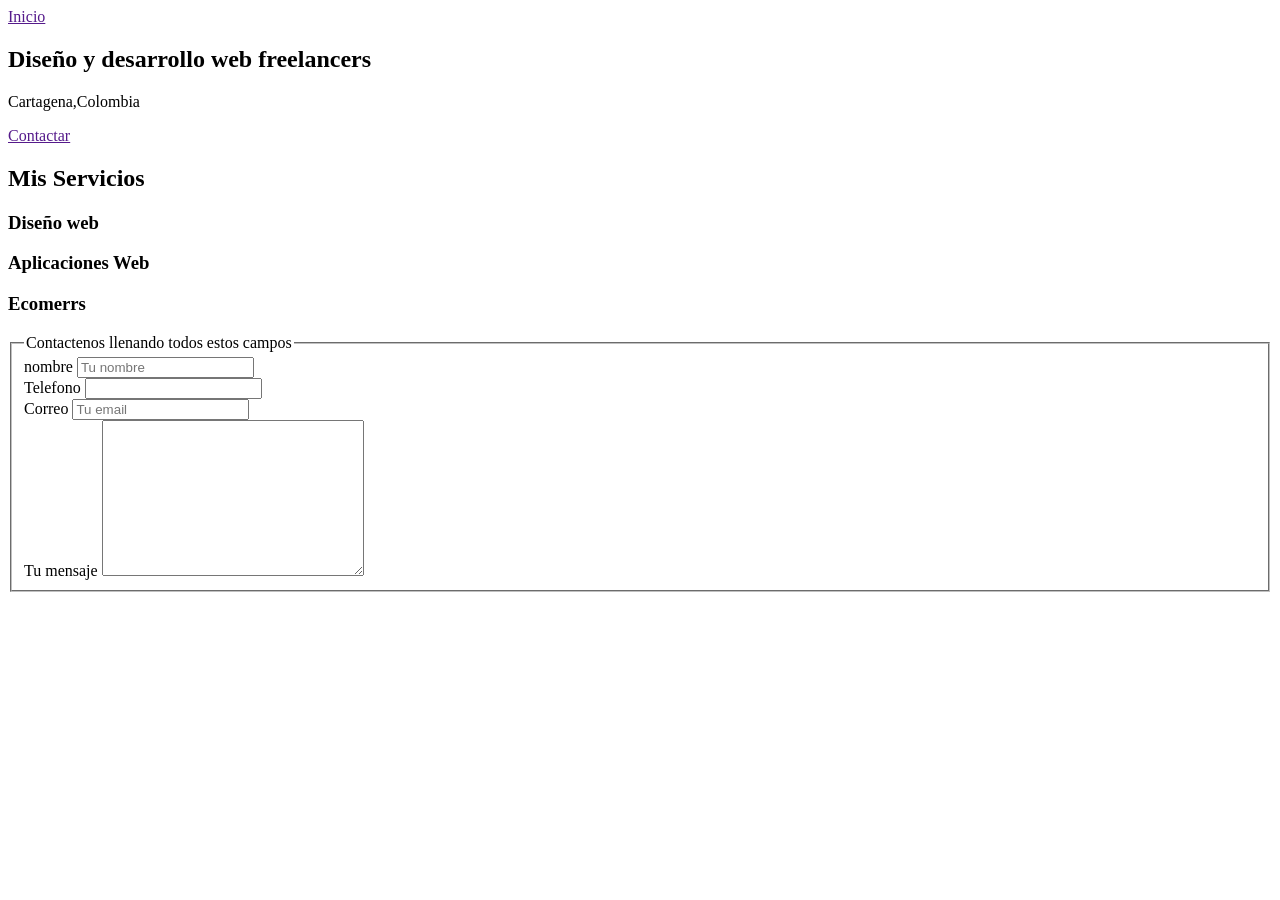
==== indexl.html @ a017d63b "Primer commit" ====
<!DOCTYPE html>
<html lang="en">
<head>
    <meta charset="UTF-8">
    <meta http-equiv="X-UA-Compatible" content="IE=edge">
    <meta name="viewport" content="width=device-width, initial-scale=1.0">
    <title>Document</title>
</head>
<body>
    <div class="nav-bg">
        <nav class="navegacion-principal contenedor">
            <a href="">Inicio</a>
            <a href=""></a>
            <a href=""></a>
            <a href=""></a>
        </nav>
    </div>
    
    <section class="hero">
        <div class="contenido-hero">
            <h2 class="titulo">Diseño y desarrollo web <span>freelancers</span></h2>
            <p>Cartagena,Colombia</p>
            <a href="">Contactar</a>
        </div>
    </section>
    <main>
        <h2>Mis Servicios</h2>
        <section>
            <h3>Diseño web</h3>
            
        </section>
        <section>
            <h3>Aplicaciones Web</h3>
        </section>
        <section>
            <h3>Ecomerrs</h3>
        </section>
    </main>
<footer>
    <section>
        <form action="">
            <fieldset>
                <legend>Contactenos llenando todos estos campos</legend>
                <div>
                    <label >nombre</label>
                    <input type="text" placeholder="Tu nombre">
                </div>
                <div>
                    <label >Telefono</label>
                    <input type="text">
                </div>
                <div>
                    <label >Correo</label>
                    <input type="email" placeholder="Tu email">
                </div>
                <div>
                    <label for=""> Tu mensaje</label>
                    <textarea name="" id="" cols="30" rows="10"></textarea>
                </div>
            </fieldset>
        </form>
    </section>
</footer>
</body>
</html>
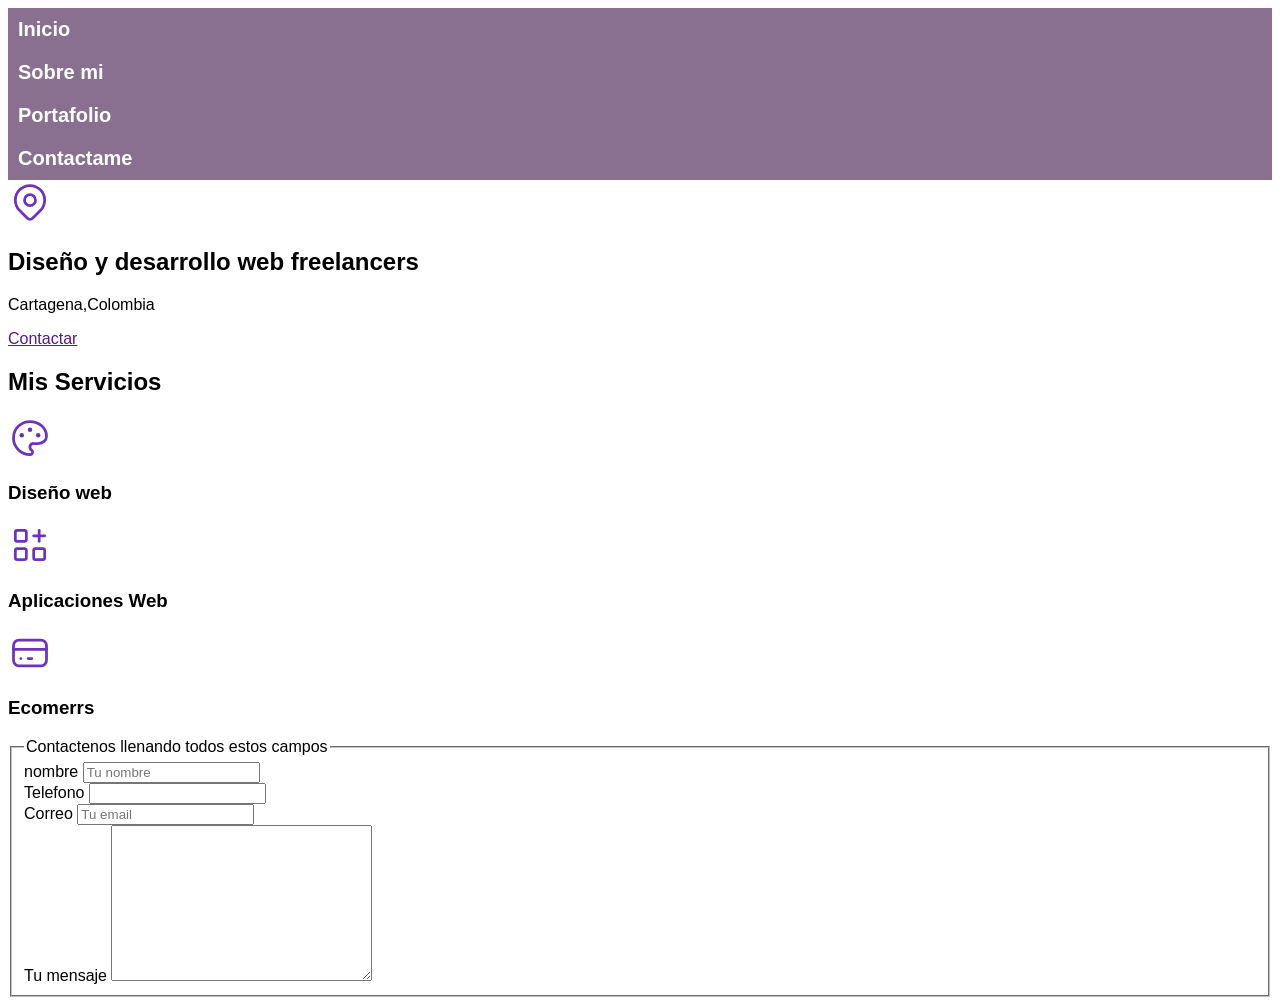
==== commit 641b1dd8: "nose" ====
--- a/indexl.html
+++ b/indexl.html
@@ -6,18 +6,25 @@
     <meta name="viewport" content="width=device-width, initial-scale=1.0">
     <title>Document</title>
 </head>
+<link rel="stylesheet" href="https://necolas.github.io/normalize.css/8.0.1/normalize.css">
+<link rel="stylesheet" href="./style.css">
 <body>
     <div class="nav-bg">
         <nav class="navegacion-principal contenedor">
             <a href="">Inicio</a>
-            <a href=""></a>
-            <a href=""></a>
-            <a href=""></a>
+            <a href=""> Sobre mi</a>
+            <a href="">Portafolio</a>
+            <a href="">Contactame</a>
         </nav>
     </div>
     
     <section class="hero">
         <div class="contenido-hero">
+            <svg xmlns="http://www.w3.org/2000/svg" class="icon icon-tabler icon-tabler-map-pin" width="44" height="44" viewBox="0 0 24 24" stroke-width="1.5" stroke="#6f32be" fill="none" stroke-linecap="round" stroke-linejoin="round">
+                <path stroke="none" d="M0 0h24v24H0z" fill="none"/>
+                <circle cx="12" cy="11" r="3" />
+                <path d="M17.657 16.657l-4.243 4.243a2 2 0 0 1 -2.827 0l-4.244 -4.243a8 8 0 1 1 11.314 0z" />
+              </svg>
             <h2 class="titulo">Diseño y desarrollo web <span>freelancers</span></h2>
             <p>Cartagena,Colombia</p>
             <a href="">Contactar</a>
@@ -26,13 +33,36 @@
     <main>
         <h2>Mis Servicios</h2>
         <section>
+            <svg xmlns="http://www.w3.org/2000/svg" class="icon icon-tabler icon-tabler-palette" width="44" height="44" viewBox="0 0 24 24" stroke-width="1.5" stroke="#6f32be" fill="none" stroke-linecap="round" stroke-linejoin="round">
+                <path stroke="none" d="M0 0h24v24H0z" fill="none"/>
+                <path d="M12 21a9 9 0 1 1 0 -18a9 8 0 0 1 9 8a4.5 4 0 0 1 -4.5 4h-2.5a2 2 0 0 0 -1 3.75a1.3 1.3 0 0 1 -1 2.25" />
+                <circle cx="7.5" cy="10.5" r=".5" fill="currentColor" />
+                <circle cx="12" cy="7.5" r=".5" fill="currentColor" />
+                <circle cx="16.5" cy="10.5" r=".5" fill="currentColor" />
+              </svg>
             <h3>Diseño web</h3>
+            
             
         </section>
         <section>
+            <svg xmlns="http://www.w3.org/2000/svg" class="icon icon-tabler icon-tabler-apps" width="44" height="44" viewBox="0 0 24 24" stroke-width="1.5" stroke="#6f32be" fill="none" stroke-linecap="round" stroke-linejoin="round">
+                <path stroke="none" d="M0 0h24v24H0z" fill="none"/>
+                <rect x="4" y="4" width="6" height="6" rx="1" />
+                <rect x="4" y="14" width="6" height="6" rx="1" />
+                <rect x="14" y="14" width="6" height="6" rx="1" />
+                <line x1="14" y1="7" x2="20" y2="7" />
+                <line x1="17" y1="4" x2="17" y2="10" />
+              </svg>
             <h3>Aplicaciones Web</h3>
         </section>
         <section>
+            <svg xmlns="http://www.w3.org/2000/svg" class="icon icon-tabler icon-tabler-credit-card" width="44" height="44" viewBox="0 0 24 24" stroke-width="1.5" stroke="#6f32be" fill="none" stroke-linecap="round" stroke-linejoin="round">
+                <path stroke="none" d="M0 0h24v24H0z" fill="none"/>
+                <rect x="3" y="5" width="18" height="14" rx="3" />
+                <line x1="3" y1="10" x2="21" y2="10" />
+                <line x1="7" y1="15" x2="7.01" y2="15" />
+                <line x1="11" y1="15" x2="13" y2="15" />
+              </svg>
             <h3>Ecomerrs</h3>
         </section>
     </main>
--- a/style.css
+++ b/style.css
@@ -0,0 +1,44 @@
+:root{
+    --blanco:#ffffff;
+    --oscuro:#212121;
+    --primario:#8D3B72;
+    --secundario:#8A7090;
+    --gris: #858383;
+}
+
+html{
+    font-size:62.5%;
+
+}
+body{
+    font-size: 16px;
+    font-family: sans-serif;
+}
+.nav-bg{
+    background-color: var(--secundario);
+}
+
+.navegacion-principal{
+    display: flex;
+    justify-content: space-between;
+}
+@media  (min-width:768px) {
+    .navegacion-principal{
+        
+        flex-direction: column;
+        justify-content: space-between;
+    }
+    
+}
+.navegacion-principal a{
+    color:var(--blanco);
+    text-decoration: none;
+    font-size: 2rem;
+    font-weight: 700;
+    padding: 1rem;
+}
+
+.navegacion-principal a:hover{
+    background-color: var(--primario);
+    color: var(--oscuro);
+}
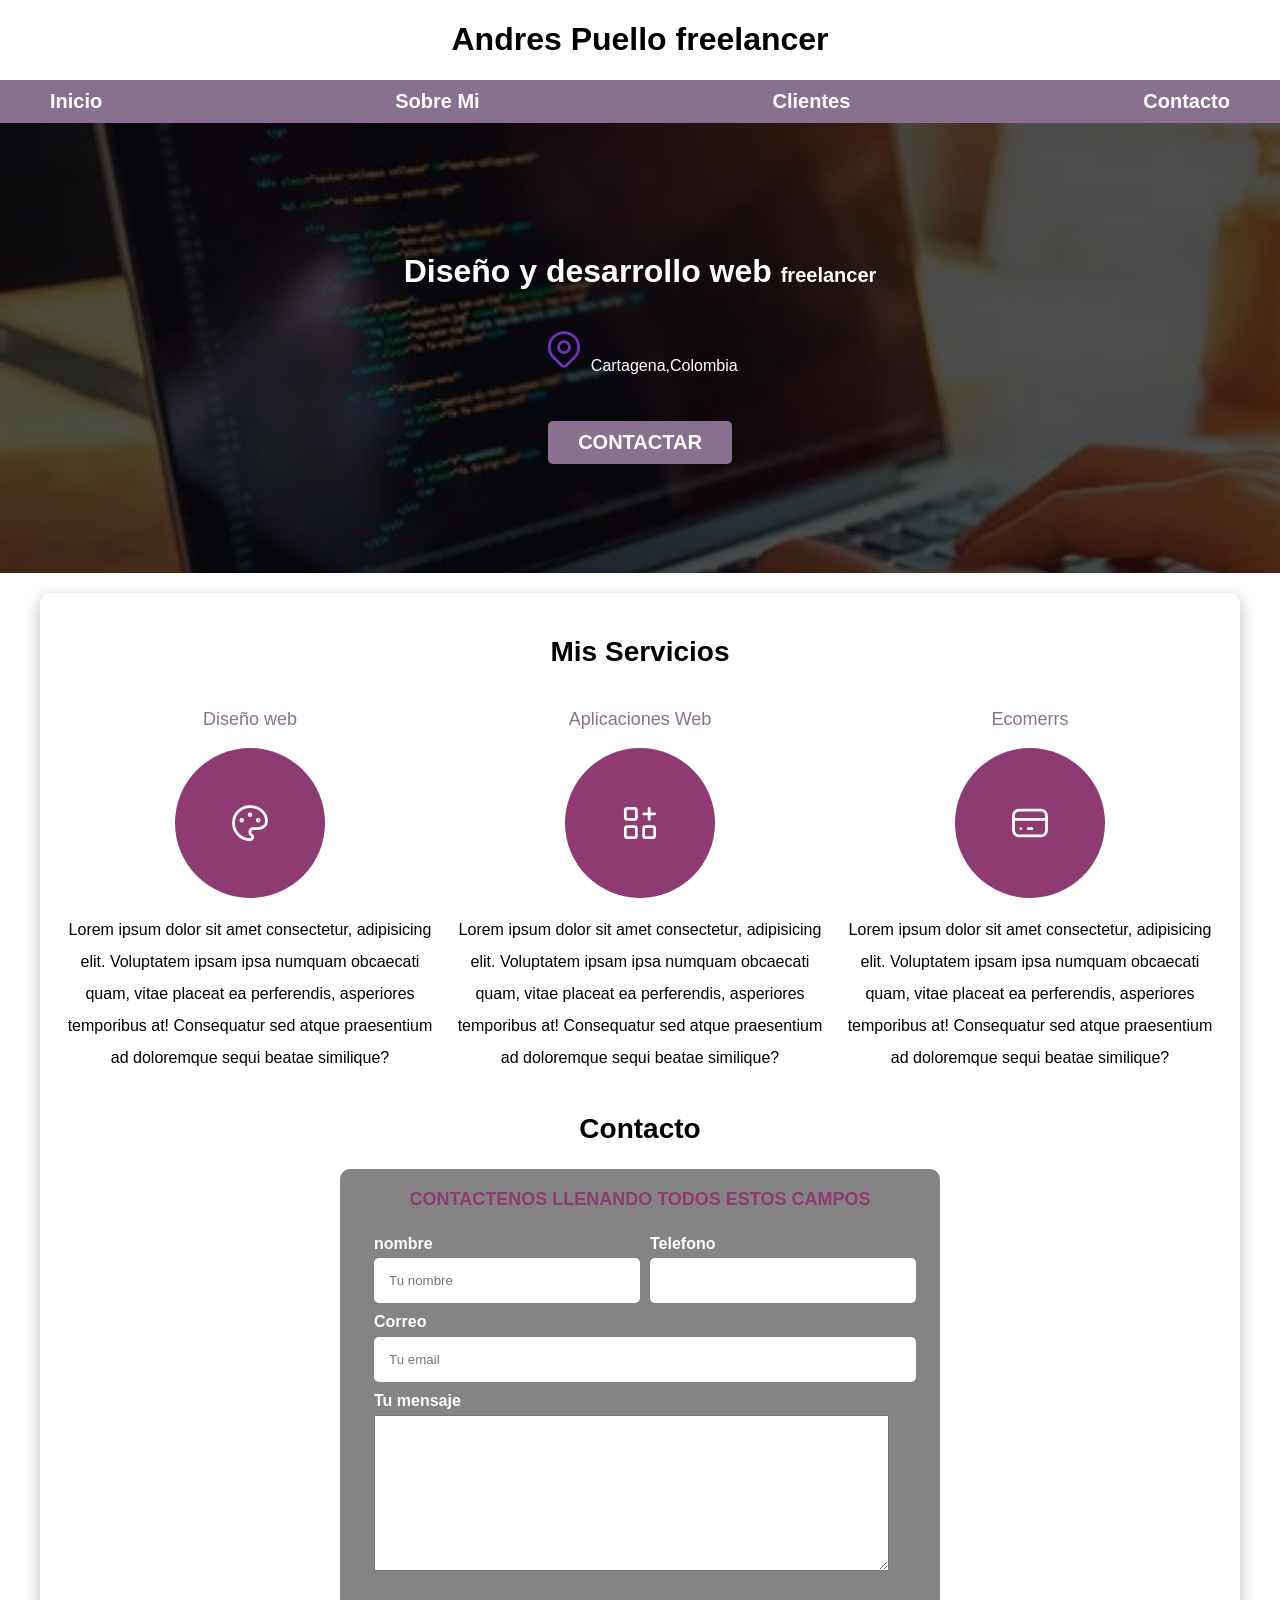
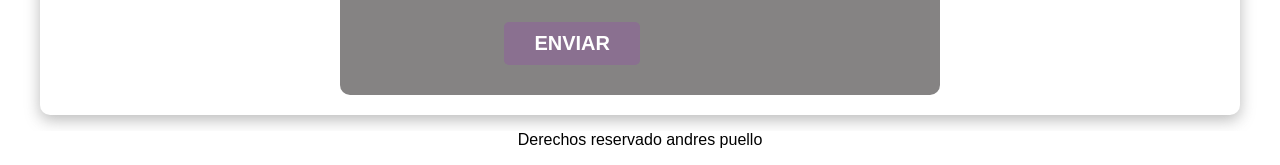
==== commit 76c6d291: "Version corregida" ====
--- a/indexl.html
+++ b/indexl.html
@@ -4,48 +4,71 @@
     <meta charset="UTF-8">
     <meta http-equiv="X-UA-Compatible" content="IE=edge">
     <meta name="viewport" content="width=device-width, initial-scale=1.0">
-    <title>Document</title>
+    <title>Portafolio</title>
+    
 </head>
-<link rel="stylesheet" href="https://necolas.github.io/normalize.css/8.0.1/normalize.css">
+<link rel="stylesheet" href="./normalizer.css">
 <link rel="stylesheet" href="./style.css">
+<link rel="stylesheet" href="./normalizer.css">
 <body>
+    <header>
+        <h1>Andres Puello<span> freelancer</span></h1>
+        
+    </header>
+
     <div class="nav-bg">
         <nav class="navegacion-principal contenedor">
-            <a href="">Inicio</a>
-            <a href=""> Sobre mi</a>
-            <a href="">Portafolio</a>
-            <a href="">Contactame</a>
+            <a href="#">Inicio</a>
+            <a href="#">Sobre Mi</a>
+            <a href="#">Clientes</a>
+            <a href="#">Contacto</a>
         </nav>
     </div>
     
     <section class="hero">
         <div class="contenido-hero">
-            <svg xmlns="http://www.w3.org/2000/svg" class="icon icon-tabler icon-tabler-map-pin" width="44" height="44" viewBox="0 0 24 24" stroke-width="1.5" stroke="#6f32be" fill="none" stroke-linecap="round" stroke-linejoin="round">
+            
+            <h1 class="titulo">Diseño y desarrollo web <span>freelancer</span></h1>
+
+            <div class="ubicacion">
+            <p>
+                <svg xmlns="http://www.w3.org/2000/svg" class="icon icon-tabler icon-tabler-map-pin" width="44" height="44" viewBox="0 0 24 24" stroke-width="1.5" stroke="#6f32be" fill="none" stroke-linecap="round" stroke-linejoin="round">
                 <path stroke="none" d="M0 0h24v24H0z" fill="none"/>
                 <circle cx="12" cy="11" r="3" />
                 <path d="M17.657 16.657l-4.243 4.243a2 2 0 0 1 -2.827 0l-4.244 -4.243a8 8 0 1 1 11.314 0z" />
-              </svg>
-            <h2 class="titulo">Diseño y desarrollo web <span>freelancers</span></h2>
-            <p>Cartagena,Colombia</p>
-            <a href="">Contactar</a>
+                </svg>
+              
+
+
+                Cartagena,Colombia</p>
+            </div>
+           
+           
+            <a class="boton" href="">Contactar</a>
         </div>
     </section>
-    <main>
+    <main class="contenedor sombra">
         <h2>Mis Servicios</h2>
-        <section>
-            <svg xmlns="http://www.w3.org/2000/svg" class="icon icon-tabler icon-tabler-palette" width="44" height="44" viewBox="0 0 24 24" stroke-width="1.5" stroke="#6f32be" fill="none" stroke-linecap="round" stroke-linejoin="round">
+        <div class="servicios">
+        <section class="servicio">
+            
+            <h3>Diseño web</h3>
+            <div class="iconos">
+            <svg xmlns="http://www.w3.org/2000/svg" class="icon icon-tabler icon-tabler-palette" width="44" height="44" viewBox="0 0 24 24" stroke-width="1.5" stroke="#ffffff" fill="none" stroke-linecap="round" stroke-linejoin="round">
                 <path stroke="none" d="M0 0h24v24H0z" fill="none"/>
                 <path d="M12 21a9 9 0 1 1 0 -18a9 8 0 0 1 9 8a4.5 4 0 0 1 -4.5 4h-2.5a2 2 0 0 0 -1 3.75a1.3 1.3 0 0 1 -1 2.25" />
                 <circle cx="7.5" cy="10.5" r=".5" fill="currentColor" />
                 <circle cx="12" cy="7.5" r=".5" fill="currentColor" />
                 <circle cx="16.5" cy="10.5" r=".5" fill="currentColor" />
               </svg>
-            <h3>Diseño web</h3>
+            </div>
+            <p>Lorem ipsum dolor sit amet consectetur, adipisicing elit. Voluptatem ipsam ipsa numquam obcaecati quam, vitae placeat ea perferendis, asperiores temporibus at! Consequatur sed atque praesentium ad doloremque sequi beatae similique?</p>
+        </section>
+        <section class="servicio">
             
-            
-        </section>
-        <section>
-            <svg xmlns="http://www.w3.org/2000/svg" class="icon icon-tabler icon-tabler-apps" width="44" height="44" viewBox="0 0 24 24" stroke-width="1.5" stroke="#6f32be" fill="none" stroke-linecap="round" stroke-linejoin="round">
+            <h3>Aplicaciones Web</h3>
+            <div class="iconos">
+            <svg xmlns="http://www.w3.org/2000/svg" class="icon icon-tabler icon-tabler-apps" width="44" height="44" viewBox="0 0 24 24" stroke-width="1.5" stroke="#ffffff" fill="none" stroke-linecap="round" stroke-linejoin="round">
                 <path stroke="none" d="M0 0h24v24H0z" fill="none"/>
                 <rect x="4" y="4" width="6" height="6" rx="1" />
                 <rect x="4" y="14" width="6" height="6" rx="1" />
@@ -53,43 +76,58 @@
                 <line x1="14" y1="7" x2="20" y2="7" />
                 <line x1="17" y1="4" x2="17" y2="10" />
               </svg>
-            <h3>Aplicaciones Web</h3>
+            </div>
+            <p>Lorem ipsum dolor sit amet consectetur, adipisicing elit. Voluptatem ipsam ipsa numquam obcaecati quam, vitae placeat ea perferendis, asperiores temporibus at! Consequatur sed atque praesentium ad doloremque sequi beatae similique?</p>
         </section>
-        <section>
-            <svg xmlns="http://www.w3.org/2000/svg" class="icon icon-tabler icon-tabler-credit-card" width="44" height="44" viewBox="0 0 24 24" stroke-width="1.5" stroke="#6f32be" fill="none" stroke-linecap="round" stroke-linejoin="round">
+        <section class="servicio">
+            <h3>Ecomerrs</h3>
+        <div class="iconos">
+            <svg xmlns="http://www.w3.org/2000/svg" class="icon icon-tabler icon-tabler-credit-card" width="44" height="44" viewBox="0 0 24 24" stroke-width="1.5" stroke="#ffffff" fill="none" stroke-linecap="round" stroke-linejoin="round">
                 <path stroke="none" d="M0 0h24v24H0z" fill="none"/>
                 <rect x="3" y="5" width="18" height="14" rx="3" />
                 <line x1="3" y1="10" x2="21" y2="10" />
                 <line x1="7" y1="15" x2="7.01" y2="15" />
                 <line x1="11" y1="15" x2="13" y2="15" />
-              </svg>
-            <h3>Ecomerrs</h3>
+            </svg>
+        </div>
+            <p>Lorem ipsum dolor sit amet consectetur, adipisicing elit. Voluptatem ipsam ipsa numquam obcaecati quam, vitae placeat ea perferendis, asperiores temporibus at! Consequatur sed atque praesentium ad doloremque sequi beatae similique?</p>
+
         </section>
-    </main>
-<footer>
+    </div>
+    
+
     <section>
-        <form action="">
+        <h2> Contacto</h2>
+        <form  class="formulario" action="">
             <fieldset>
                 <legend>Contactenos llenando todos estos campos</legend>
-                <div>
-                    <label >nombre</label>
-                    <input type="text" placeholder="Tu nombre">
-                </div>
-                <div>
-                    <label >Telefono</label>
-                    <input type="text">
-                </div>
-                <div>
-                    <label >Correo</label>
-                    <input type="email" placeholder="Tu email">
-                </div>
-                <div>
-                    <label for=""> Tu mensaje</label>
-                    <textarea name="" id="" cols="30" rows="10"></textarea>
-                </div>
+                <div class="contenedor-campos">
+                    <div class="campo">
+                    <label>nombre</label>
+                        <input class="input-text" type="text" placeholder="Tu nombre">
+                    </div>
+                    <div class="campo">
+                        <label >Telefono</label>
+                        <input class="input-text" type="text">
+                    </div>
+                    <div class="campo">
+                        <label >Correo</label>
+                        <input class="input-text" type="email" placeholder="Tu email">
+                    </div>
+                    <div class="campo">
+                    
+                        <label for=""> Tu mensaje</label>
+                        <textarea  class=" tuMensaje" name="" id="" cols="30" rows="10"></textarea>
+                    </div>
+                    <div class=" flex alinear-derecha w-100">
+                        <input  class="boton " type="button" value="Enviar">
+                    </div>
             </fieldset>
         </form>
     </section>
+    </main>
+<footer class="footer" style="background-color:#ffffff ;">
+    <p> Derechos reservado andres puello</p>
 </footer>
 </body>
 </html>
--- a/normalizer.css
+++ b/normalizer.css
@@ -0,0 +1,432 @@
+/* Document
+ * ========================================================================== */
+
+/**
+ * 1. Correct the line height in all browsers.
+ * 2. Prevent adjustments of font size after orientation changes in
+ *    IE on Windows Phone and in iOS.
+ */
+
+ html {
+    line-height: 1.15; /* 1 */
+    -ms-text-size-adjust: 100%; /* 2 */
+    -webkit-text-size-adjust: 100%; /* 2 */
+  }
+  
+  /* Sections
+   * ========================================================================== */
+  
+  /**
+   * Correct the font size and margin on `h1` elements within `section` and
+   * `article` contexts in Chrome, Edge, Firefox, and Safari.
+   */
+  
+  h1 {
+    font-size: 2em;
+    margin: 0.67em 0;
+  }
+  
+  /* Grouping content
+   * ========================================================================== */
+  
+  /**
+   * Remove the margin on nested lists in Chrome, Edge, IE, and Safari.
+   */
+  
+  dl dl,
+  dl ol,
+  dl ul,
+  ol dl,
+  ul dl {
+    margin: 0;
+  }
+  
+  /**
+   * Remove the margin on nested lists in Edge 18- and IE.
+   */
+  
+  ol ol,
+  ol ul,
+  ul ol,
+  ul ul {
+    margin: 0;
+  }
+  
+  /**
+   * 1. Add the correct box sizing in Firefox.
+   * 2. Correct the inheritance of border color in Firefox.
+   * 3. Show the overflow in Edge 18- and IE.
+   */
+  
+  hr {
+    box-sizing: content-box; /* 1 */
+    color: inherit; /* 2 */
+    height: 0; /* 1 */
+    overflow: visible; /* 3 */
+  }
+  
+  /**
+   * Add the correct display in IE.
+   */
+  
+  main {
+    display: block;
+  }
+  
+  /**
+   * 1. Correct the inheritance and scaling of font size in all browsers.
+   * 2. Correct the odd `em` font sizing in all browsers.
+   */
+  
+  pre {
+    font-family: monospace, monospace; /* 1 */
+    font-size: 1em; /* 2 */
+  }
+  
+  /* Text-level semantics
+   * ========================================================================== */
+  
+  /**
+   * Remove the gray background on active links in IE 10.
+   */
+  
+  a {
+    background-color: transparent;
+  }
+  
+  /**
+   * Add the correct text decoration in Edge 18-, IE, and Safari.
+   */
+  
+  abbr[title] {
+    text-decoration: underline;
+    text-decoration: underline dotted;
+  }
+  
+  /**
+   * Add the correct font weight in Chrome, Edge, and Safari.
+   */
+  
+  b,
+  strong {
+    font-weight: bolder;
+  }
+  
+  /**
+   * 1. Correct the inheritance and scaling of font size in all browsers.
+   * 2. Correct the odd `em` font sizing in all browsers.
+   */
+  
+  code,
+  kbd,
+  samp {
+    font-family: monospace, monospace; /* 1 */
+    font-size: 1em; /* 2 */
+  }
+  
+  /**
+   * Add the correct font size in all browsers.
+   */
+  
+  small {
+    font-size: 80%;
+  }
+  
+  /* Embedded content
+   * ========================================================================== */
+  
+  /**
+   * Add the correct display in IE 9-.
+   */
+  
+  audio,
+  video {
+    display: inline-block;
+  }
+  
+  /**
+   * Add the correct display in iOS 4-7.
+   */
+  
+  audio:not([controls]) {
+    display: none;
+    height: 0;
+  }
+  
+  /**
+   * Remove the border on images within links in IE 10-.
+   */
+  
+  img {
+    border-style: none;
+  }
+  
+  /**
+   * Hide the overflow in IE.
+   */
+  
+  svg:not(:root) {
+    overflow: hidden;
+  }
+  
+  /* Tabular data
+   * ========================================================================== */
+  
+  /**
+   * 1. Correct table border color inheritance in all Chrome, Edge, and Safari.
+   * 2. Remove text indentation from table contents in Chrome, Edge, and Safari.
+   */
+  
+  table {
+    border-color: inherit; /* 1 */
+    text-indent: 0; /* 2 */
+  }
+  
+  /* Forms
+   * ========================================================================== */
+  
+  /**
+   * Remove the margin on controls in Safari.
+   */
+  
+  button,
+  input,
+  select {
+    margin: 0;
+  }
+  
+  /**
+   * 1. Show the overflow in IE.
+   * 2. Remove the inheritance of text transform in Edge 18-, Firefox, and IE.
+   */
+  
+  button {
+    overflow: visible; /* 1 */
+    text-transform: none; /* 2 */
+  }
+  
+  /**
+   * Correct the inability to style buttons in iOS and Safari.
+   */
+  
+  button,
+  [type="button"],
+  [type="reset"],
+  [type="submit"] {
+    -webkit-appearance: button;
+  }
+  
+  /**
+   * Correct the padding in Firefox.
+   */
+  
+  fieldset {
+    padding: 0.35em 0.75em 0.625em;
+  }
+  
+  /**
+   * Show the overflow in Edge 18- and IE.
+   */
+  
+  input {
+    overflow: visible;
+  }
+  
+  /**
+   * 1. Correct the text wrapping in Edge 18- and IE.
+   * 2. Correct the color inheritance from `fieldset` elements in IE.
+   */
+  
+  legend {
+    box-sizing: border-box; /* 1 */
+    color: inherit; /* 2 */
+    display: table; /* 1 */
+    max-width: 100%; /* 1 */
+    white-space: normal; /* 1 */
+  }
+  
+  /**
+   * 1. Add the correct display in Edge 18- and IE.
+   * 2. Add the correct vertical alignment in Chrome, Edge, and Firefox.
+   */
+  
+  progress {
+    display: inline-block; /* 1 */
+    vertical-align: baseline; /* 2 */
+  }
+  
+  /**
+   * Remove the inheritance of text transform in Firefox.
+   */
+  
+  select {
+    text-transform: none;
+  }
+  
+  /**
+   * 1. Remove the margin in Firefox and Safari.
+   * 2. Remove the default vertical scrollbar in IE.
+   */
+  
+  textarea {
+    margin: 0; /* 1 */
+    overflow: auto; /* 2 */
+  }
+  
+  /**
+   * 1. Add the correct box sizing in IE 10-.
+   * 2. Remove the padding in IE 10-.
+   */
+  
+  [type="checkbox"],
+  [type="radio"] {
+    box-sizing: border-box; /* 1 */
+    padding: 0; /* 2 */
+  }
+  
+  /**
+   * 1. Correct the odd appearance in Chrome, Edge, and Safari.
+   * 2. Correct the outline style in Safari.
+   */
+  
+  [type="search"] {
+    -webkit-appearance: textfield; /* 1 */
+    outline-offset: -2px; /* 2 */
+  }
+  
+  /**
+   * Correct the cursor style of increment and decrement buttons in Safari.
+   */
+  
+  ::-webkit-inner-spin-button,
+  ::-webkit-outer-spin-button {
+    height: auto;
+  }
+  
+  /**
+   * Correct the text style of placeholders in Chrome, Edge, and Safari.
+   */
+  
+  ::-webkit-input-placeholder {
+    color: inherit;
+    opacity: 0.54;
+  }
+  
+  /**
+   * Remove the inner padding in Chrome, Edge, and Safari on macOS.
+   */
+  
+  ::-webkit-search-decoration {
+    -webkit-appearance: none;
+  }
+  
+  /**
+   * 1. Correct the inability to style upload buttons in iOS and Safari.
+   * 2. Change font properties to `inherit` in Safari.
+   */
+  
+  ::-webkit-file-upload-button {
+    -webkit-appearance: button; /* 1 */
+    font: inherit; /* 2 */
+  }
+  
+  /**
+   * Remove the inner border and padding of focus outlines in Firefox.
+   */
+  
+  ::-moz-focus-inner {
+    border-style: none;
+    padding: 0;
+  }
+  
+  /**
+   * Restore the focus outline styles unset by the previous rule in Firefox.
+   */
+  
+  :-moz-focusring {
+    outline: 1px dotted ButtonText;
+  }
+  
+  /**
+   * Remove the additional :invalid styles in Firefox.
+   */
+  
+  :-moz-ui-invalid {
+    box-shadow: none;
+  }
+  
+  /* Interactive
+   * ========================================================================== */
+  
+  /*
+   * Add the correct display in Edge 18- and IE.
+   */
+  
+  details {
+    display: block;
+  }
+  
+  /*
+   * Add the correct styles in Edge 18-, IE, and Safari.
+   */
+  
+  dialog {
+    background-color: white;
+    border: solid;
+    color: black;
+    display: block;
+    height: -moz-fit-content;
+    height: -webkit-fit-content;
+    height: fit-content;
+    left: 0;
+    margin: auto;
+    padding: 1em;
+    position: absolute;
+    right: 0;
+    width: -moz-fit-content;
+    width: -webkit-fit-content;
+    width: fit-content;
+  }
+  
+  dialog:not([open]) {
+    display: none;
+  }
+  
+  /*
+   * Add the correct display in all browsers.
+   */
+  
+  summary {
+    display: list-item;
+  }
+  
+  /* Scripting
+   * ========================================================================== */
+  
+  /**
+   * Add the correct display in IE 9-.
+   */
+  
+  canvas {
+    display: inline-block;
+  }
+  
+  /**
+   * Add the correct display in IE.
+   */
+  
+  template {
+    display: none;
+  }
+  
+  /* User interaction
+   * ========================================================================== */
+  
+  /**
+   * Add the correct display in IE 10-.
+   */
+  
+  [hidden] {
+    display: none;
+  }
+  
--- a/style.css
+++ b/style.css
@@ -5,40 +5,250 @@
     --secundario:#8A7090;
     --gris: #858383;
 }
-
-html{
-    font-size:62.5%;
-
-}
-body{
-    font-size: 16px;
-    font-family: sans-serif;
-}
-.nav-bg{
+/*  Globales **/
+html {
+    font-size: 62.5%;
+    box-sizing: border-box; /* Hack para Box Model **/
+    scroll-snap-type: y mandatory;
+    
+}
+/** Scroll Snap**/
+.servicios,
+.navegacion-principal,
+.formulario {
+    scroll-snap-align: center;
+    scroll-snap-stop: always;
+}
+
+*, *:before, *:after {
+    box-sizing: inherit;
+}
+body {
+    font-size: 16px; /* 1rem = 10px */
+    font-family: 'Krub', sans-serif;
+    background-image: linear-gradient(to top, var(--grisClaro) 0%, var(--blanco) 100% );
+    margin: 0;
+}
+.contenedor {
+    max-width: 120rem;
+    margin: 0 auto;
+}
+.boton {
     background-color: var(--secundario);
-}
-
-.navegacion-principal{
-    display: flex;
-    justify-content: space-between;
-}
-@media  (min-width:768px) {
-    .navegacion-principal{
-        
-        flex-direction: column;
+    color: var(--blanco);
+    padding: 1rem 3rem;
+    margin-top: 3rem;
+    font-size: 2rem;
+    text-decoration: none;
+    text-transform: uppercase;
+    font-weight: bold;
+    border-radius: .5rem;
+    width: 90%;
+    text-align: center;
+    border: none;
+}
+@media (min-width: 768px) {
+    .boton {
+        width: auto;
+    }
+}
+.boton:hover {
+    cursor: pointer;
+}
+
+.sombra {
+    box-shadow: 0px 5px 15px 0px rgba(112,112,112,0.48);
+    background-color: var(--blanco);
+    padding: 2rem;
+    border-radius: 1rem;
+}
+
+/* Tipografia */
+h1 {
+    font-size: 3.8rem;
+}
+h2 {
+    font-size: 2.8rem;
+}
+h3 {
+    font-size: 1.8rem;
+}
+h1,h2,h3 {
+    text-align: center;
+}
+
+
+/* Titulos */
+.titulo span {
+    font-size: 2rem;
+}
+
+/** Utilidades **/
+.w-sm-100 {
+    width: 100%;
+}
+@media (min-width: 768px) {
+    .w-sm-100 {
+        width: auto;
+    }
+}
+.flex {
+    display: flex;
+}
+.alinear-derecha {
+    justify-content: flex-end;
+}
+
+/* Navegacion Principal */
+.nav-bg {
+    background-color: var(--secundario);
+}
+.navegacion-principal {
+    display: flex;
+    flex-direction: column;
+}
+@media (min-width: 768px) {
+    .navegacion-principal {
+        flex-direction: row;
         justify-content: space-between;
     }
-    
-}
-.navegacion-principal a{
-    color:var(--blanco);
+}
+
+.navegacion-principal a {
+    display: block;
+    text-align: center;
+    color: var(--blanco);
     text-decoration: none;
     font-size: 2rem;
     font-weight: 700;
     padding: 1rem;
 }
-
-.navegacion-principal a:hover{
+.navegacion-principal a:hover {
     background-color: var(--primario);
     color: var(--oscuro);
 }
+
+/* Hero */
+.hero {
+    background-image: url(./programa.jpeg);
+    background-repeat: no-repeat;
+    background-size: cover;
+    height: 450px;
+    position: relative;
+    margin-bottom: 2rem;
+}
+.contenido-hero {
+    position: absolute;
+    background-color: rgba( 0,0,0, .5 ); /** Anterior **/
+    background-color: rgb( 0 0 0 / 70% );
+    width: 100%;
+    height: 100%;
+
+    display: flex;
+    flex-direction: column;
+    align-items: center;
+    justify-content: center;
+
+}
+.contenido-hero h1, 
+.contenido-hero p {
+    color: var(--blanco);
+}
+.contenido-hero .ubicacion {
+    display: flex;
+    align-items: flex-end;
+}
+
+
+
+/** Servicios **/
+@media (min-width: 768px) {
+    .servicios {
+        display: grid;
+        grid-template-columns: repeat(3, 1fr);
+        column-gap: 1rem;
+    }
+}
+
+.servicio {
+    display: flex;
+    flex-direction: column;
+    align-items: center;
+}
+.servicio h3 {
+    color: var(--secundario);
+    font-weight: normal;
+}
+.servicio p {
+    line-height: 2;
+    text-align: center;
+}
+.servicio .iconos {
+    height: 15rem;
+    width: 15rem;
+    background-color: var(--primario);
+    border-radius: 50%;
+    display: flex;
+    justify-content: space-evenly;
+    align-items: center;
+}
+
+/** Contacto **/
+.formulario {
+    background-color: var(--gris);
+    width: min( 60rem, 100% ); /** Utilizar el valor más pequeño **/
+    margin: 0 auto;
+    padding: 2rem;
+    border-radius: 1rem;
+}
+
+.formulario fieldset {
+    border: none;
+}
+.formulario legend {
+    text-align: center;
+    font-size: 1.8rem;
+    text-transform: uppercase;
+    font-weight: 700;
+    margin-bottom: 2rem;
+    color: var(--primario);
+}
+
+@media (min-width: 768px) {
+    .contenedor-campos {
+        display: grid;
+        grid-template-columns: 50% 50%;
+        grid-template-rows: auto auto 20rem ;
+        column-gap: 1rem;
+    }
+
+    .campo:nth-child(3),
+    .campo:nth-child(4) {
+        grid-column: 1 / 3;
+    }
+}
+.campo {
+    margin-bottom: 1rem;
+}
+.campo label {
+    color: var(--blanco);
+    font-weight: bold;
+    margin-bottom: .5rem;
+    display: block;
+}
+.campo textarea {
+    height: auto;
+    width: 95%;
+}
+
+.input-text {
+    width: 100%;
+    border: none;
+    padding: 1.5rem;
+    border-radius: .5rem;
+}
+
+/** Footer **/
+.footer {
+    text-align: center;
+}
--- a/normalizer.css
+++ b/normalizer.css
@@ -0,0 +1,432 @@
+/* Document
+ * ========================================================================== */
+
+/**
+ * 1. Correct the line height in all browsers.
+ * 2. Prevent adjustments of font size after orientation changes in
+ *    IE on Windows Phone and in iOS.
+ */
+
+ html {
+    line-height: 1.15; /* 1 */
+    -ms-text-size-adjust: 100%; /* 2 */
+    -webkit-text-size-adjust: 100%; /* 2 */
+  }
+  
+  /* Sections
+   * ========================================================================== */
+  
+  /**
+   * Correct the font size and margin on `h1` elements within `section` and
+   * `article` contexts in Chrome, Edge, Firefox, and Safari.
+   */
+  
+  h1 {
+    font-size: 2em;
+    margin: 0.67em 0;
+  }
+  
+  /* Grouping content
+   * ========================================================================== */
+  
+  /**
+   * Remove the margin on nested lists in Chrome, Edge, IE, and Safari.
+   */
+  
+  dl dl,
+  dl ol,
+  dl ul,
+  ol dl,
+  ul dl {
+    margin: 0;
+  }
+  
+  /**
+   * Remove the margin on nested lists in Edge 18- and IE.
+   */
+  
+  ol ol,
+  ol ul,
+  ul ol,
+  ul ul {
+    margin: 0;
+  }
+  
+  /**
+   * 1. Add the correct box sizing in Firefox.
+   * 2. Correct the inheritance of border color in Firefox.
+   * 3. Show the overflow in Edge 18- and IE.
+   */
+  
+  hr {
+    box-sizing: content-box; /* 1 */
+    color: inherit; /* 2 */
+    height: 0; /* 1 */
+    overflow: visible; /* 3 */
+  }
+  
+  /**
+   * Add the correct display in IE.
+   */
+  
+  main {
+    display: block;
+  }
+  
+  /**
+   * 1. Correct the inheritance and scaling of font size in all browsers.
+   * 2. Correct the odd `em` font sizing in all browsers.
+   */
+  
+  pre {
+    font-family: monospace, monospace; /* 1 */
+    font-size: 1em; /* 2 */
+  }
+  
+  /* Text-level semantics
+   * ========================================================================== */
+  
+  /**
+   * Remove the gray background on active links in IE 10.
+   */
+  
+  a {
+    background-color: transparent;
+  }
+  
+  /**
+   * Add the correct text decoration in Edge 18-, IE, and Safari.
+   */
+  
+  abbr[title] {
+    text-decoration: underline;
+    text-decoration: underline dotted;
+  }
+  
+  /**
+   * Add the correct font weight in Chrome, Edge, and Safari.
+   */
+  
+  b,
+  strong {
+    font-weight: bolder;
+  }
+  
+  /**
+   * 1. Correct the inheritance and scaling of font size in all browsers.
+   * 2. Correct the odd `em` font sizing in all browsers.
+   */
+  
+  code,
+  kbd,
+  samp {
+    font-family: monospace, monospace; /* 1 */
+    font-size: 1em; /* 2 */
+  }
+  
+  /**
+   * Add the correct font size in all browsers.
+   */
+  
+  small {
+    font-size: 80%;
+  }
+  
+  /* Embedded content
+   * ========================================================================== */
+  
+  /**
+   * Add the correct display in IE 9-.
+   */
+  
+  audio,
+  video {
+    display: inline-block;
+  }
+  
+  /**
+   * Add the correct display in iOS 4-7.
+   */
+  
+  audio:not([controls]) {
+    display: none;
+    height: 0;
+  }
+  
+  /**
+   * Remove the border on images within links in IE 10-.
+   */
+  
+  img {
+    border-style: none;
+  }
+  
+  /**
+   * Hide the overflow in IE.
+   */
+  
+  svg:not(:root) {
+    overflow: hidden;
+  }
+  
+  /* Tabular data
+   * ========================================================================== */
+  
+  /**
+   * 1. Correct table border color inheritance in all Chrome, Edge, and Safari.
+   * 2. Remove text indentation from table contents in Chrome, Edge, and Safari.
+   */
+  
+  table {
+    border-color: inherit; /* 1 */
+    text-indent: 0; /* 2 */
+  }
+  
+  /* Forms
+   * ========================================================================== */
+  
+  /**
+   * Remove the margin on controls in Safari.
+   */
+  
+  button,
+  input,
+  select {
+    margin: 0;
+  }
+  
+  /**
+   * 1. Show the overflow in IE.
+   * 2. Remove the inheritance of text transform in Edge 18-, Firefox, and IE.
+   */
+  
+  button {
+    overflow: visible; /* 1 */
+    text-transform: none; /* 2 */
+  }
+  
+  /**
+   * Correct the inability to style buttons in iOS and Safari.
+   */
+  
+  button,
+  [type="button"],
+  [type="reset"],
+  [type="submit"] {
+    -webkit-appearance: button;
+  }
+  
+  /**
+   * Correct the padding in Firefox.
+   */
+  
+  fieldset {
+    padding: 0.35em 0.75em 0.625em;
+  }
+  
+  /**
+   * Show the overflow in Edge 18- and IE.
+   */
+  
+  input {
+    overflow: visible;
+  }
+  
+  /**
+   * 1. Correct the text wrapping in Edge 18- and IE.
+   * 2. Correct the color inheritance from `fieldset` elements in IE.
+   */
+  
+  legend {
+    box-sizing: border-box; /* 1 */
+    color: inherit; /* 2 */
+    display: table; /* 1 */
+    max-width: 100%; /* 1 */
+    white-space: normal; /* 1 */
+  }
+  
+  /**
+   * 1. Add the correct display in Edge 18- and IE.
+   * 2. Add the correct vertical alignment in Chrome, Edge, and Firefox.
+   */
+  
+  progress {
+    display: inline-block; /* 1 */
+    vertical-align: baseline; /* 2 */
+  }
+  
+  /**
+   * Remove the inheritance of text transform in Firefox.
+   */
+  
+  select {
+    text-transform: none;
+  }
+  
+  /**
+   * 1. Remove the margin in Firefox and Safari.
+   * 2. Remove the default vertical scrollbar in IE.
+   */
+  
+  textarea {
+    margin: 0; /* 1 */
+    overflow: auto; /* 2 */
+  }
+  
+  /**
+   * 1. Add the correct box sizing in IE 10-.
+   * 2. Remove the padding in IE 10-.
+   */
+  
+  [type="checkbox"],
+  [type="radio"] {
+    box-sizing: border-box; /* 1 */
+    padding: 0; /* 2 */
+  }
+  
+  /**
+   * 1. Correct the odd appearance in Chrome, Edge, and Safari.
+   * 2. Correct the outline style in Safari.
+   */
+  
+  [type="search"] {
+    -webkit-appearance: textfield; /* 1 */
+    outline-offset: -2px; /* 2 */
+  }
+  
+  /**
+   * Correct the cursor style of increment and decrement buttons in Safari.
+   */
+  
+  ::-webkit-inner-spin-button,
+  ::-webkit-outer-spin-button {
+    height: auto;
+  }
+  
+  /**
+   * Correct the text style of placeholders in Chrome, Edge, and Safari.
+   */
+  
+  ::-webkit-input-placeholder {
+    color: inherit;
+    opacity: 0.54;
+  }
+  
+  /**
+   * Remove the inner padding in Chrome, Edge, and Safari on macOS.
+   */
+  
+  ::-webkit-search-decoration {
+    -webkit-appearance: none;
+  }
+  
+  /**
+   * 1. Correct the inability to style upload buttons in iOS and Safari.
+   * 2. Change font properties to `inherit` in Safari.
+   */
+  
+  ::-webkit-file-upload-button {
+    -webkit-appearance: button; /* 1 */
+    font: inherit; /* 2 */
+  }
+  
+  /**
+   * Remove the inner border and padding of focus outlines in Firefox.
+   */
+  
+  ::-moz-focus-inner {
+    border-style: none;
+    padding: 0;
+  }
+  
+  /**
+   * Restore the focus outline styles unset by the previous rule in Firefox.
+   */
+  
+  :-moz-focusring {
+    outline: 1px dotted ButtonText;
+  }
+  
+  /**
+   * Remove the additional :invalid styles in Firefox.
+   */
+  
+  :-moz-ui-invalid {
+    box-shadow: none;
+  }
+  
+  /* Interactive
+   * ========================================================================== */
+  
+  /*
+   * Add the correct display in Edge 18- and IE.
+   */
+  
+  details {
+    display: block;
+  }
+  
+  /*
+   * Add the correct styles in Edge 18-, IE, and Safari.
+   */
+  
+  dialog {
+    background-color: white;
+    border: solid;
+    color: black;
+    display: block;
+    height: -moz-fit-content;
+    height: -webkit-fit-content;
+    height: fit-content;
+    left: 0;
+    margin: auto;
+    padding: 1em;
+    position: absolute;
+    right: 0;
+    width: -moz-fit-content;
+    width: -webkit-fit-content;
+    width: fit-content;
+  }
+  
+  dialog:not([open]) {
+    display: none;
+  }
+  
+  /*
+   * Add the correct display in all browsers.
+   */
+  
+  summary {
+    display: list-item;
+  }
+  
+  /* Scripting
+   * ========================================================================== */
+  
+  /**
+   * Add the correct display in IE 9-.
+   */
+  
+  canvas {
+    display: inline-block;
+  }
+  
+  /**
+   * Add the correct display in IE.
+   */
+  
+  template {
+    display: none;
+  }
+  
+  /* User interaction
+   * ========================================================================== */
+  
+  /**
+   * Add the correct display in IE 10-.
+   */
+  
+  [hidden] {
+    display: none;
+  }
+  
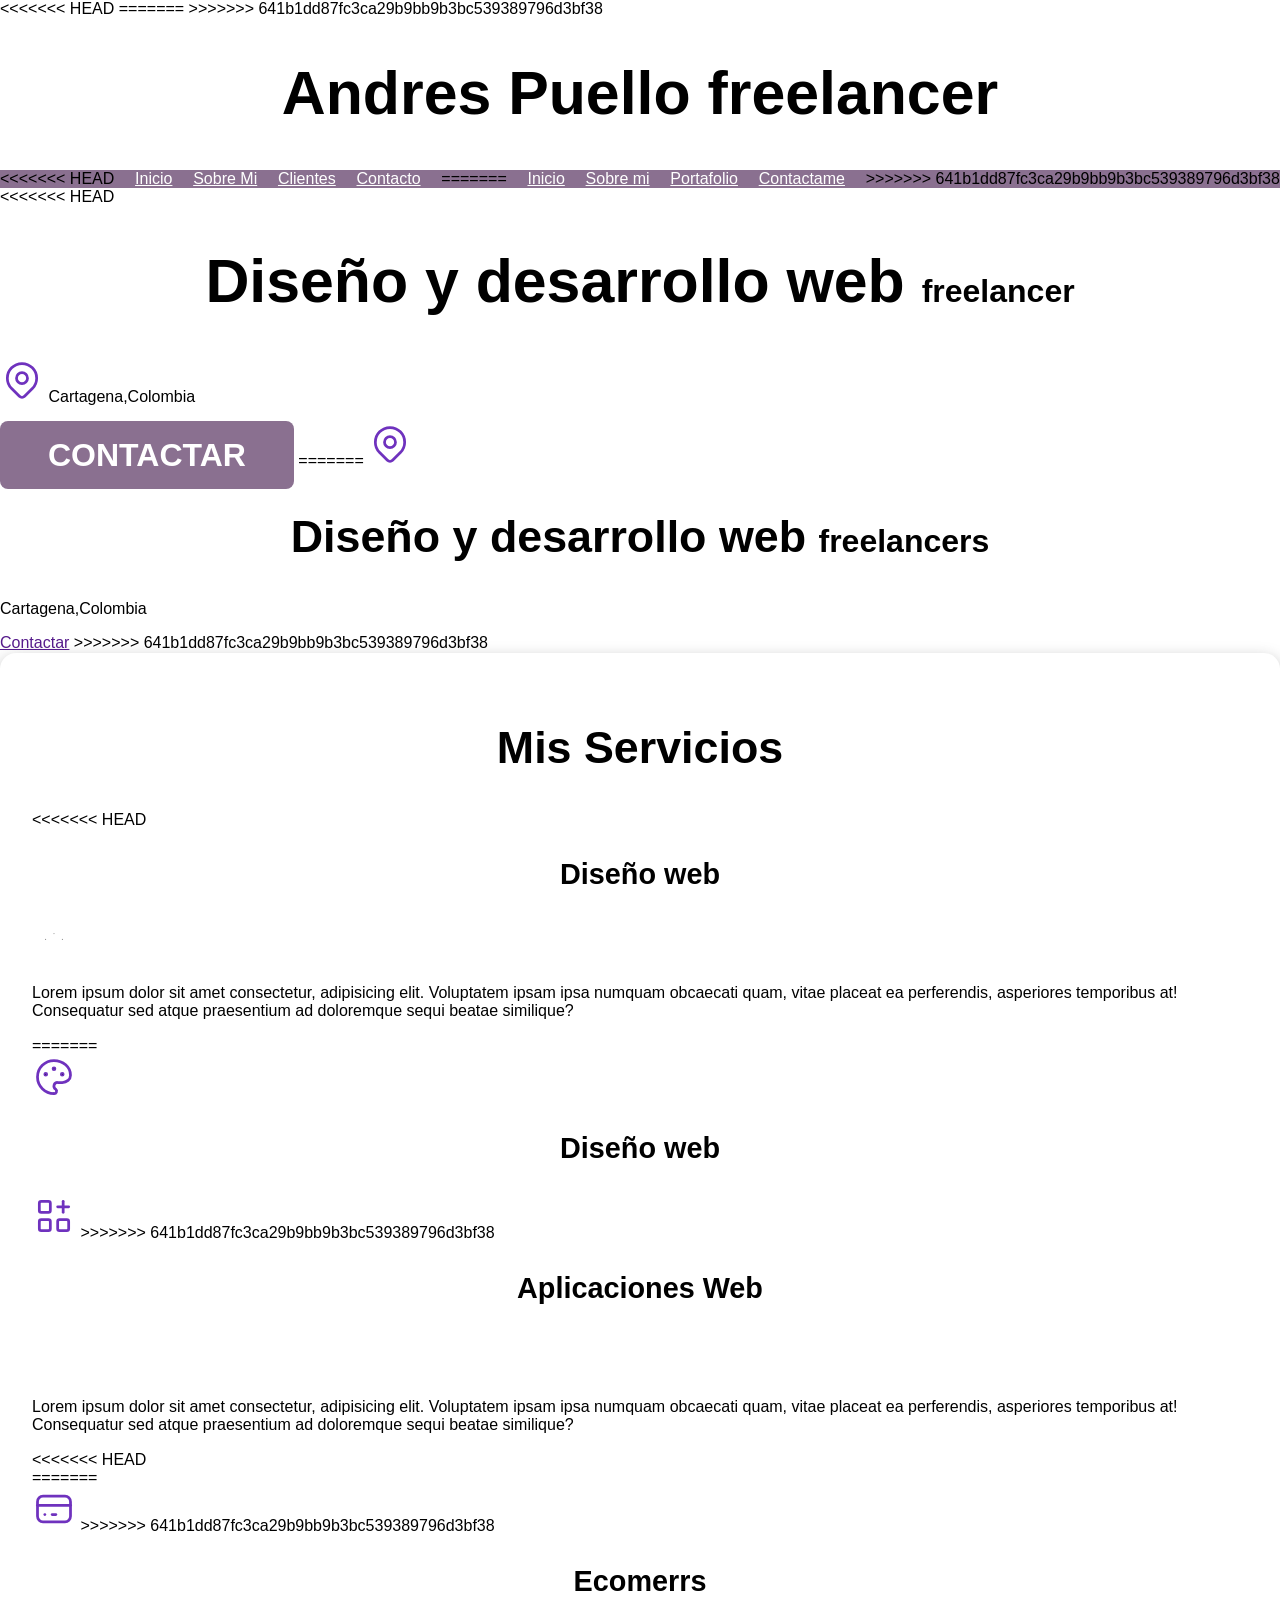
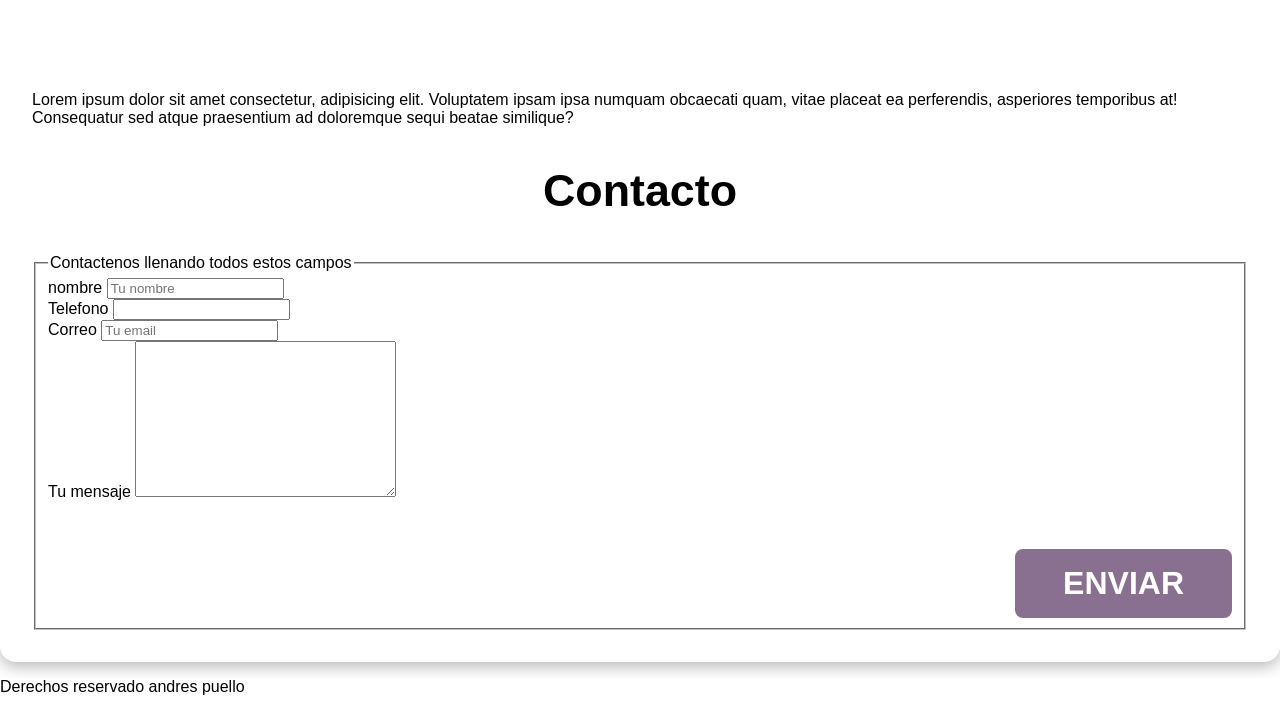
==== commit 6c142df1: "Merge branch 'master' of https://github.com/afrolino02/CursoDeUdemy1" ====
--- a/indexl.html
+++ b/indexl.html
@@ -7,9 +7,14 @@
     <title>Portafolio</title>
     
 </head>
+<<<<<<< HEAD
 <link rel="stylesheet" href="./normalizer.css">
 <link rel="stylesheet" href="./style.css">
 <link rel="stylesheet" href="./normalizer.css">
+=======
+<link rel="stylesheet" href="https://necolas.github.io/normalize.css/8.0.1/normalize.css">
+<link rel="stylesheet" href="./style.css">
+>>>>>>> 641b1dd87fc3ca29b9bb9b3bc539389796d3bf38
 <body>
     <header>
         <h1>Andres Puello<span> freelancer</span></h1>
@@ -18,15 +23,23 @@
 
     <div class="nav-bg">
         <nav class="navegacion-principal contenedor">
+<<<<<<< HEAD
             <a href="#">Inicio</a>
             <a href="#">Sobre Mi</a>
             <a href="#">Clientes</a>
             <a href="#">Contacto</a>
+=======
+            <a href="">Inicio</a>
+            <a href=""> Sobre mi</a>
+            <a href="">Portafolio</a>
+            <a href="">Contactame</a>
+>>>>>>> 641b1dd87fc3ca29b9bb9b3bc539389796d3bf38
         </nav>
     </div>
     
     <section class="hero">
         <div class="contenido-hero">
+<<<<<<< HEAD
             
             <h1 class="titulo">Diseño y desarrollo web <span>freelancer</span></h1>
 
@@ -45,10 +58,21 @@
            
            
             <a class="boton" href="">Contactar</a>
+=======
+            <svg xmlns="http://www.w3.org/2000/svg" class="icon icon-tabler icon-tabler-map-pin" width="44" height="44" viewBox="0 0 24 24" stroke-width="1.5" stroke="#6f32be" fill="none" stroke-linecap="round" stroke-linejoin="round">
+                <path stroke="none" d="M0 0h24v24H0z" fill="none"/>
+                <circle cx="12" cy="11" r="3" />
+                <path d="M17.657 16.657l-4.243 4.243a2 2 0 0 1 -2.827 0l-4.244 -4.243a8 8 0 1 1 11.314 0z" />
+              </svg>
+            <h2 class="titulo">Diseño y desarrollo web <span>freelancers</span></h2>
+            <p>Cartagena,Colombia</p>
+            <a href="">Contactar</a>
+>>>>>>> 641b1dd87fc3ca29b9bb9b3bc539389796d3bf38
         </div>
     </section>
     <main class="contenedor sombra">
         <h2>Mis Servicios</h2>
+<<<<<<< HEAD
         <div class="servicios">
         <section class="servicio">
             
@@ -66,6 +90,29 @@
         </section>
         <section class="servicio">
             
+=======
+        <section>
+            <svg xmlns="http://www.w3.org/2000/svg" class="icon icon-tabler icon-tabler-palette" width="44" height="44" viewBox="0 0 24 24" stroke-width="1.5" stroke="#6f32be" fill="none" stroke-linecap="round" stroke-linejoin="round">
+                <path stroke="none" d="M0 0h24v24H0z" fill="none"/>
+                <path d="M12 21a9 9 0 1 1 0 -18a9 8 0 0 1 9 8a4.5 4 0 0 1 -4.5 4h-2.5a2 2 0 0 0 -1 3.75a1.3 1.3 0 0 1 -1 2.25" />
+                <circle cx="7.5" cy="10.5" r=".5" fill="currentColor" />
+                <circle cx="12" cy="7.5" r=".5" fill="currentColor" />
+                <circle cx="16.5" cy="10.5" r=".5" fill="currentColor" />
+              </svg>
+            <h3>Diseño web</h3>
+            
+            
+        </section>
+        <section>
+            <svg xmlns="http://www.w3.org/2000/svg" class="icon icon-tabler icon-tabler-apps" width="44" height="44" viewBox="0 0 24 24" stroke-width="1.5" stroke="#6f32be" fill="none" stroke-linecap="round" stroke-linejoin="round">
+                <path stroke="none" d="M0 0h24v24H0z" fill="none"/>
+                <rect x="4" y="4" width="6" height="6" rx="1" />
+                <rect x="4" y="14" width="6" height="6" rx="1" />
+                <rect x="14" y="14" width="6" height="6" rx="1" />
+                <line x1="14" y1="7" x2="20" y2="7" />
+                <line x1="17" y1="4" x2="17" y2="10" />
+              </svg>
+>>>>>>> 641b1dd87fc3ca29b9bb9b3bc539389796d3bf38
             <h3>Aplicaciones Web</h3>
             <div class="iconos">
             <svg xmlns="http://www.w3.org/2000/svg" class="icon icon-tabler icon-tabler-apps" width="44" height="44" viewBox="0 0 24 24" stroke-width="1.5" stroke="#ffffff" fill="none" stroke-linecap="round" stroke-linejoin="round">
@@ -79,7 +126,18 @@
             </div>
             <p>Lorem ipsum dolor sit amet consectetur, adipisicing elit. Voluptatem ipsam ipsa numquam obcaecati quam, vitae placeat ea perferendis, asperiores temporibus at! Consequatur sed atque praesentium ad doloremque sequi beatae similique?</p>
         </section>
+<<<<<<< HEAD
         <section class="servicio">
+=======
+        <section>
+            <svg xmlns="http://www.w3.org/2000/svg" class="icon icon-tabler icon-tabler-credit-card" width="44" height="44" viewBox="0 0 24 24" stroke-width="1.5" stroke="#6f32be" fill="none" stroke-linecap="round" stroke-linejoin="round">
+                <path stroke="none" d="M0 0h24v24H0z" fill="none"/>
+                <rect x="3" y="5" width="18" height="14" rx="3" />
+                <line x1="3" y1="10" x2="21" y2="10" />
+                <line x1="7" y1="15" x2="7.01" y2="15" />
+                <line x1="11" y1="15" x2="13" y2="15" />
+              </svg>
+>>>>>>> 641b1dd87fc3ca29b9bb9b3bc539389796d3bf38
             <h3>Ecomerrs</h3>
         <div class="iconos">
             <svg xmlns="http://www.w3.org/2000/svg" class="icon icon-tabler icon-tabler-credit-card" width="44" height="44" viewBox="0 0 24 24" stroke-width="1.5" stroke="#ffffff" fill="none" stroke-linecap="round" stroke-linejoin="round">
--- a/style.css
+++ b/style.css
@@ -5,6 +5,7 @@
     --secundario:#8A7090;
     --gris: #858383;
 }
+<<<<<<< HEAD
 /*  Globales **/
 html {
     font-size: 62.5%;
@@ -118,11 +119,41 @@
     display: block;
     text-align: center;
     color: var(--blanco);
+=======
+
+html{
+    font-size:62.5%;
+
+}
+body{
+    font-size: 16px;
+    font-family: sans-serif;
+}
+.nav-bg{
+    background-color: var(--secundario);
+}
+
+.navegacion-principal{
+    display: flex;
+    justify-content: space-between;
+}
+@media  (min-width:768px) {
+    .navegacion-principal{
+        
+        flex-direction: column;
+        justify-content: space-between;
+    }
+    
+}
+.navegacion-principal a{
+    color:var(--blanco);
+>>>>>>> 641b1dd87fc3ca29b9bb9b3bc539389796d3bf38
     text-decoration: none;
     font-size: 2rem;
     font-weight: 700;
     padding: 1rem;
 }
+<<<<<<< HEAD
 .navegacion-principal a:hover {
     background-color: var(--primario);
     color: var(--oscuro);
@@ -251,4 +282,11 @@
 /** Footer **/
 .footer {
     text-align: center;
-}+}
+=======
+
+.navegacion-principal a:hover{
+    background-color: var(--primario);
+    color: var(--oscuro);
+}
+>>>>>>> 641b1dd87fc3ca29b9bb9b3bc539389796d3bf38
--- a/style.css
+++ b/style.css
@@ -5,6 +5,7 @@
     --secundario:#8A7090;
     --gris: #858383;
 }
+<<<<<<< HEAD
 /*  Globales **/
 html {
     font-size: 62.5%;
@@ -118,11 +119,41 @@
     display: block;
     text-align: center;
     color: var(--blanco);
+=======
+
+html{
+    font-size:62.5%;
+
+}
+body{
+    font-size: 16px;
+    font-family: sans-serif;
+}
+.nav-bg{
+    background-color: var(--secundario);
+}
+
+.navegacion-principal{
+    display: flex;
+    justify-content: space-between;
+}
+@media  (min-width:768px) {
+    .navegacion-principal{
+        
+        flex-direction: column;
+        justify-content: space-between;
+    }
+    
+}
+.navegacion-principal a{
+    color:var(--blanco);
+>>>>>>> 641b1dd87fc3ca29b9bb9b3bc539389796d3bf38
     text-decoration: none;
     font-size: 2rem;
     font-weight: 700;
     padding: 1rem;
 }
+<<<<<<< HEAD
 .navegacion-principal a:hover {
     background-color: var(--primario);
     color: var(--oscuro);
@@ -251,4 +282,11 @@
 /** Footer **/
 .footer {
     text-align: center;
-}+}
+=======
+
+.navegacion-principal a:hover{
+    background-color: var(--primario);
+    color: var(--oscuro);
+}
+>>>>>>> 641b1dd87fc3ca29b9bb9b3bc539389796d3bf38
